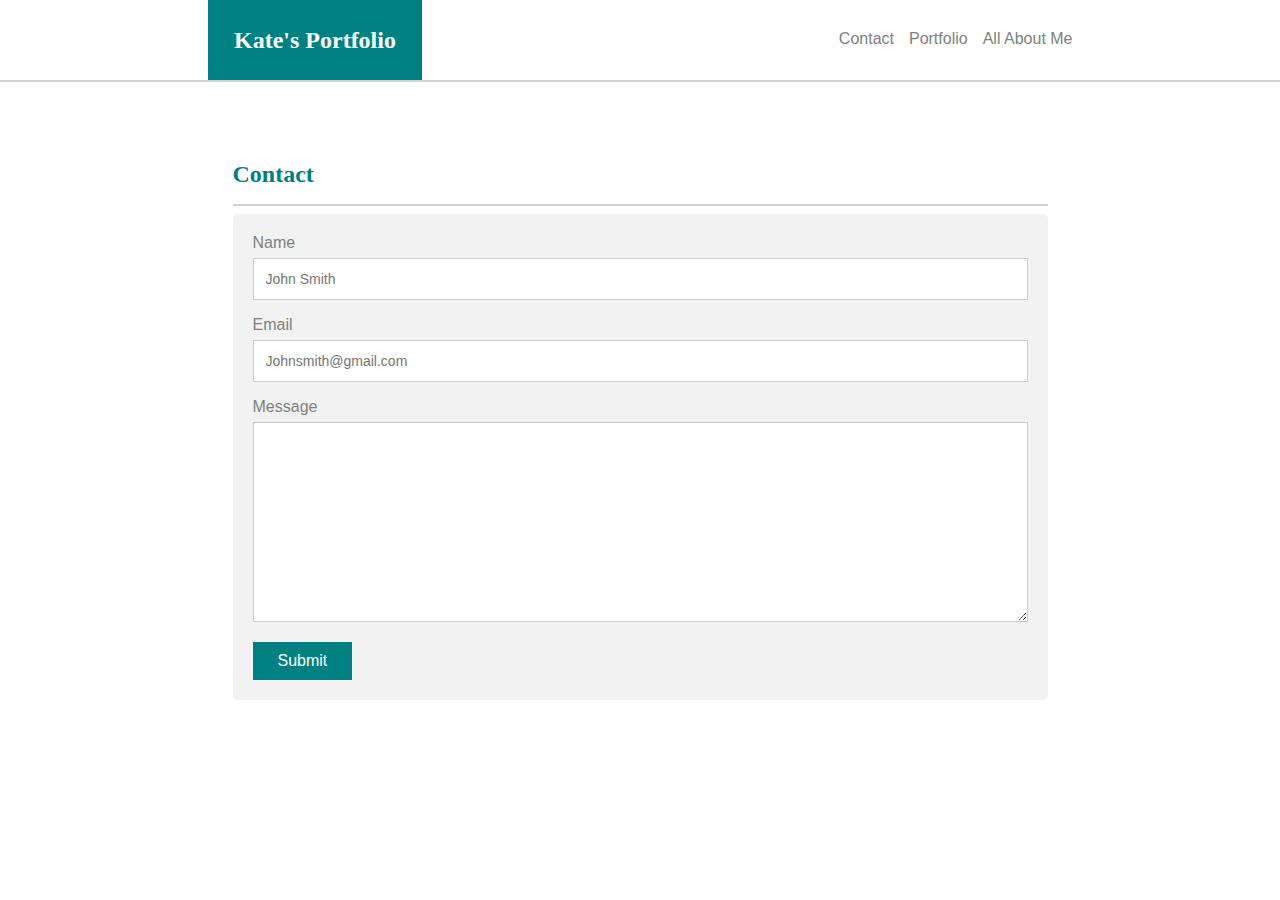
==== contact.html @ c3424c02 "redo" ====
<!DOCTYPE html>
<html>
<head>
    <meta charset="utf-8" />
    <meta http-equiv="X-UA-Compatible" content="IE=edge">
    <title>Kate's Portfolio</title>
    <meta name="viewport" content="width=device-width, initial-scale=1">
    <link rel="stylesheet" type="text/css" media="screen" href="assets/css/style.css" />
</head>
<body>
    <div class="navbar">
    <ul class="navcontent">
        <li style="float:left"><div class="myname">Kate's Portfolio</div></li>
        <li><a href="index.html">All About Me</a></li>
        <li><a href="portfolio.html">Portfolio</a></li>
        <li><a href="contact.html">Contact</a></li>
    </ul>
    </div>
<div class="boxed">
    <h1>Contact</h1>
    <hr>
    <div class="container">
            <form action="/action_page.php">
              <label for="name">Name</label>
              <input type="text" id="name" name="name" placeholder="John Smith">

              <label for="email">Email</label>
              <input type="text" id="email" name="email" placeholder="Johnsmith@gmail.com">

              <label for="message">Message</label>
    <textarea id="message" name="message" style="height:200px"></textarea>

    <input type="submit" value="Submit">
  </form>
</div>

</div>

</body>

</html>
---- assets/css/style.css ----
* {
  box-sizing: border-box;
}

body {
    background-image: url("/Users/kate/Desktop/B-Portfolio/assets/images/white_wall.png");
    background-repeat: repeat;
    margin: 0px;
  }
ul {
    list-style-type: none;
    overflow: hidden;
    font-family: sans-serif ;
    padding: 0px;
    margin: 0px;
}
li {
    float: right;
    padding: 0px;
  }

  li a {
    clear: both;
    display: block;
    text-align: center;
    text-decoration: none;
    padding: 30px 0px 30px 15px;
  }

.navbar {
    height: 80px;
    width: 100%;
    background-color: white;
    margin: auto;
    box-shadow: 0px 2px lightgrey;
}
.navcontent {
    width: 865px;
    margin: auto;
}
.myname {
    font-family: Georgia, 'Times New Roman', Times, serif;
    color: white;
    background-color: teal;
    font-size: 24px;
    padding: 26.5px;
    font-weight: bold;
    float: left;
}
a:link, a:visited {
    color: grey;
}
a:hover {
  color: teal;
}
.boxed {
    background-color: white;
    width: 865px;
    padding: 25px;
    margin: auto;
    margin-top: 40px;
    word-wrap: normal;
  }
  h1 {
    font-family: 'Georgia', Times, 'Times New Roman', 'serif';
    font-weight: bold;
    color: teal;
    font-size: 24px;
  }
  p {
      font-family: 'Arial', 'Helvetica Neue', Helvetica, sans-serif;
      color: grey;
      font-size: 16px;
      line-height: 2;
  }
  hr{
    border: 1.5px solid lightgray;

  }
  .picture {
    position: relative;
    width: 250px;
    height: 187px;
    margin-bottom: 20px;
    display: inline-block;
    margin-top: 20px;
    margin-right: 30px;
  }

  .ribbon {
    font-family: Georgia, 'Times New Roman', Times, serif;
    color: white;
    background-color: teal;
    font-size: 22px;
    padding: 23px;
    text-align: center;
    width: 250px;
    position: absolute;
    bottom: 0;
    margin-bottom: 7px;
  }

  input[type=text], select, textarea {
    font-family: 'Arial', 'Helvetica Neue', Helvetica, sans-serif;
    width: 100%;
    padding: 12px;
    border: 1px solid #ccc;
    box-sizing: border-box;
    margin-top: 6px;
    margin-bottom: 16px;
    resize: vertical;
    font-size: 14px;
  }
  input[type=submit] {
    background-color: teal;
    color: white;
    padding: 10px 25px;
    border: none;
    cursor: pointer;
    font-size: 16px;

  }
  
  input[type=submit]:hover {
    background-color: grey;
  }
  
  .container {
    border-radius: 5px;
    background-color: #f2f2f2;
    padding: 20px;
    font-family: 'Arial', 'Helvetica Neue', Helvetica, sans-serif;
    font-size: 16px;
    color:gray;
  }
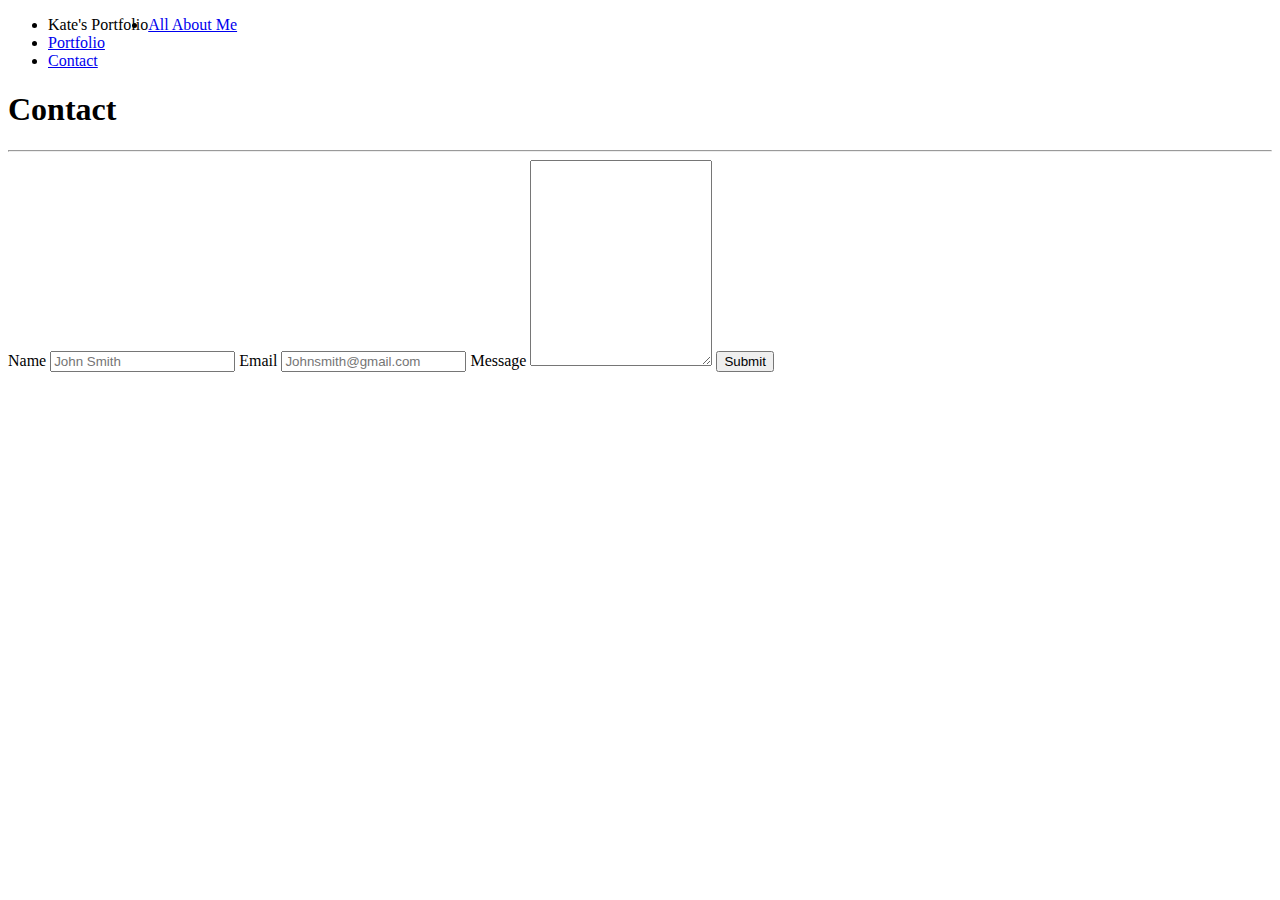
==== commit 48069247: "changes" ====
--- a/contact.html
+++ b/contact.html
@@ -5,7 +5,7 @@
     <meta http-equiv="X-UA-Compatible" content="IE=edge">
     <title>Kate's Portfolio</title>
     <meta name="viewport" content="width=device-width, initial-scale=1">
-    <link rel="stylesheet" type="text/css" media="screen" href="assets/css/style.css" />
+    <link rel="stylesheet" type="text/css" media="screen" href="/Users/kate/Desktop/Bootstrap-Portfolio/assets/css/style.css" />
 </head>
 <body>
     <div class="navbar">
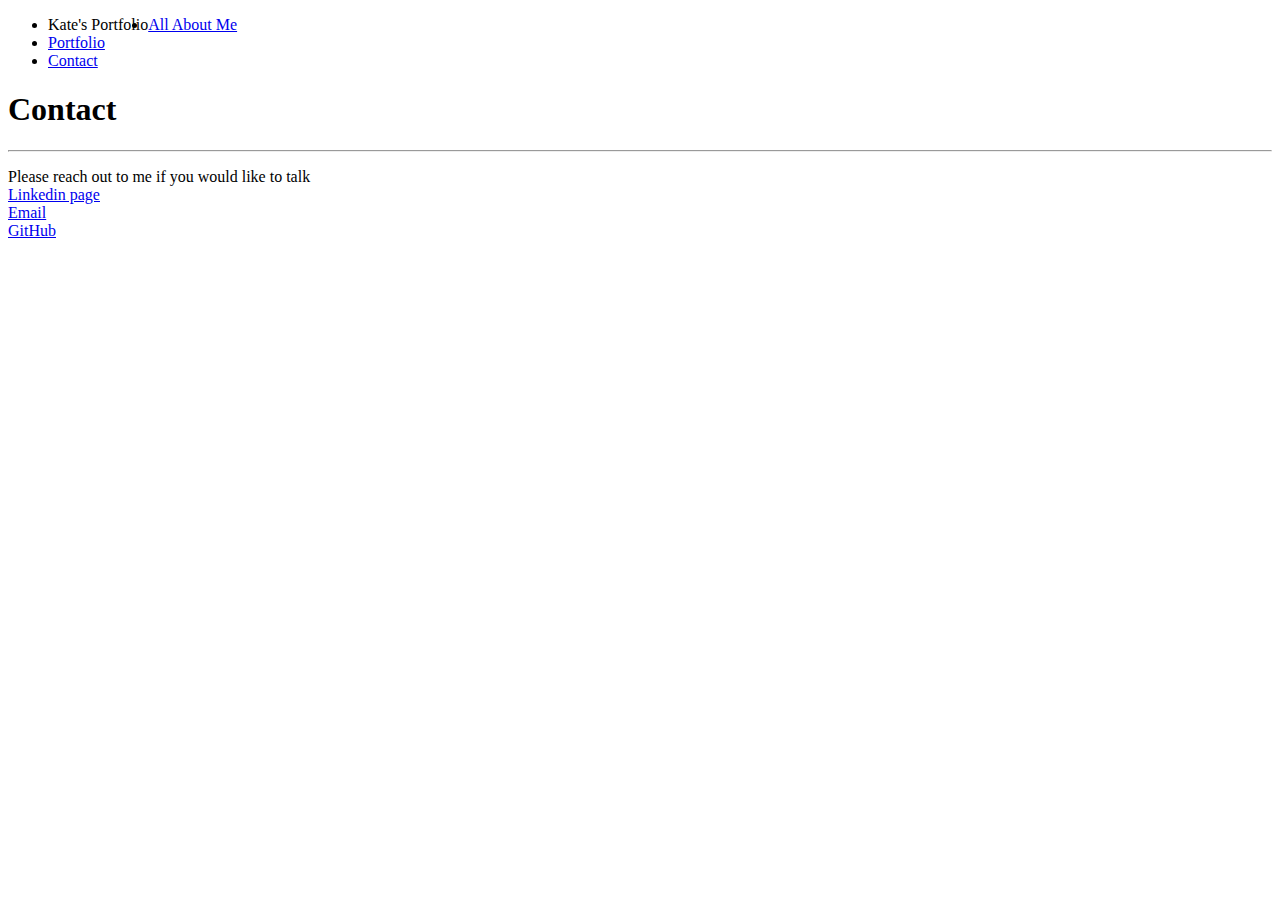
==== commit 62da5e60: "small changes, added linkdin, github, email" ====
--- a/contact.html
+++ b/contact.html
@@ -5,7 +5,7 @@
     <meta http-equiv="X-UA-Compatible" content="IE=edge">
     <title>Kate's Portfolio</title>
     <meta name="viewport" content="width=device-width, initial-scale=1">
-    <link rel="stylesheet" type="text/css" media="screen" href="/Users/kate/Desktop/Bootstrap-Portfolio/assets/css/style.css" />
+    <link rel="stylesheet" type="text/css" media="screen" href="../Bootstrap-Portfolio/assets/css/style.css"/>
 </head>
 <body>
     <div class="navbar">
@@ -19,21 +19,18 @@
 <div class="boxed">
     <h1>Contact</h1>
     <hr>
-    <div class="container">
-            <form action="/action_page.php">
-              <label for="name">Name</label>
-              <input type="text" id="name" name="name" placeholder="John Smith">
-
-              <label for="email">Email</label>
-              <input type="text" id="email" name="email" placeholder="Johnsmith@gmail.com">
-
-              <label for="message">Message</label>
-    <textarea id="message" name="message" style="height:200px"></textarea>
-
-    <input type="submit" value="Submit">
-  </form>
+   <p>
+       Please reach out to me if you would like to talk<br>
+       <a href="https://www.linkedin.com/in/katherineforbush/">Linkedin page</a><br>
+       <a href="mailto:katherineforbush@gmail.com">Email</a><br>
+       <a href="https://github.com/KatieForbush">GitHub</a><br>
+   </p>
 </div>
 
+</div>
+
+<div class="footer">
+        <p></p>
 </div>
 
 </body>
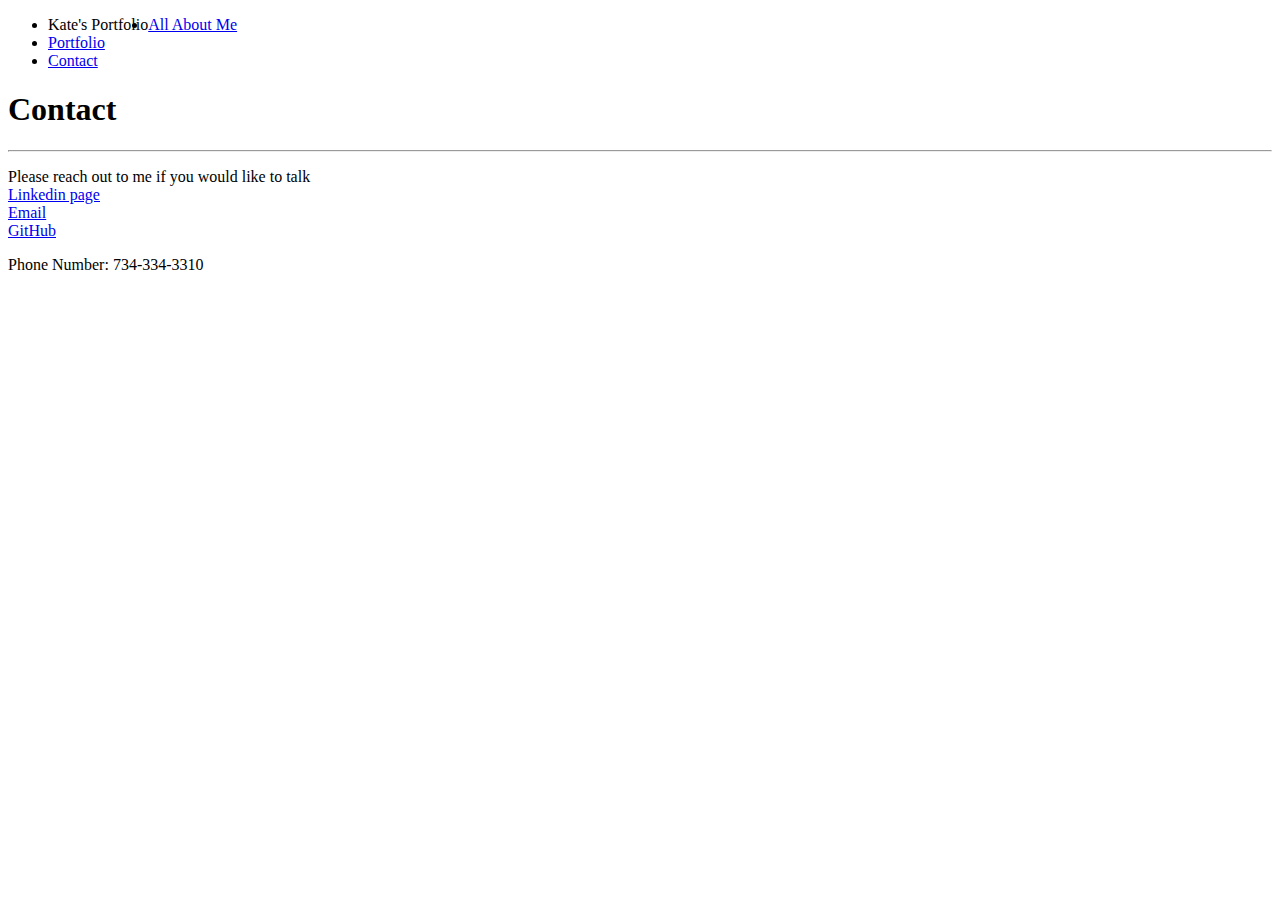
==== commit 3f7d31ef: "changes to portfolio, added phone number, added link to project" ====
--- a/contact.html
+++ b/contact.html
@@ -24,6 +24,7 @@
        <a href="https://www.linkedin.com/in/katherineforbush/">Linkedin page</a><br>
        <a href="mailto:katherineforbush@gmail.com">Email</a><br>
        <a href="https://github.com/KatieForbush">GitHub</a><br>
+       <p>Phone Number: 734-334-3310</p>
    </p>
 </div>
 
